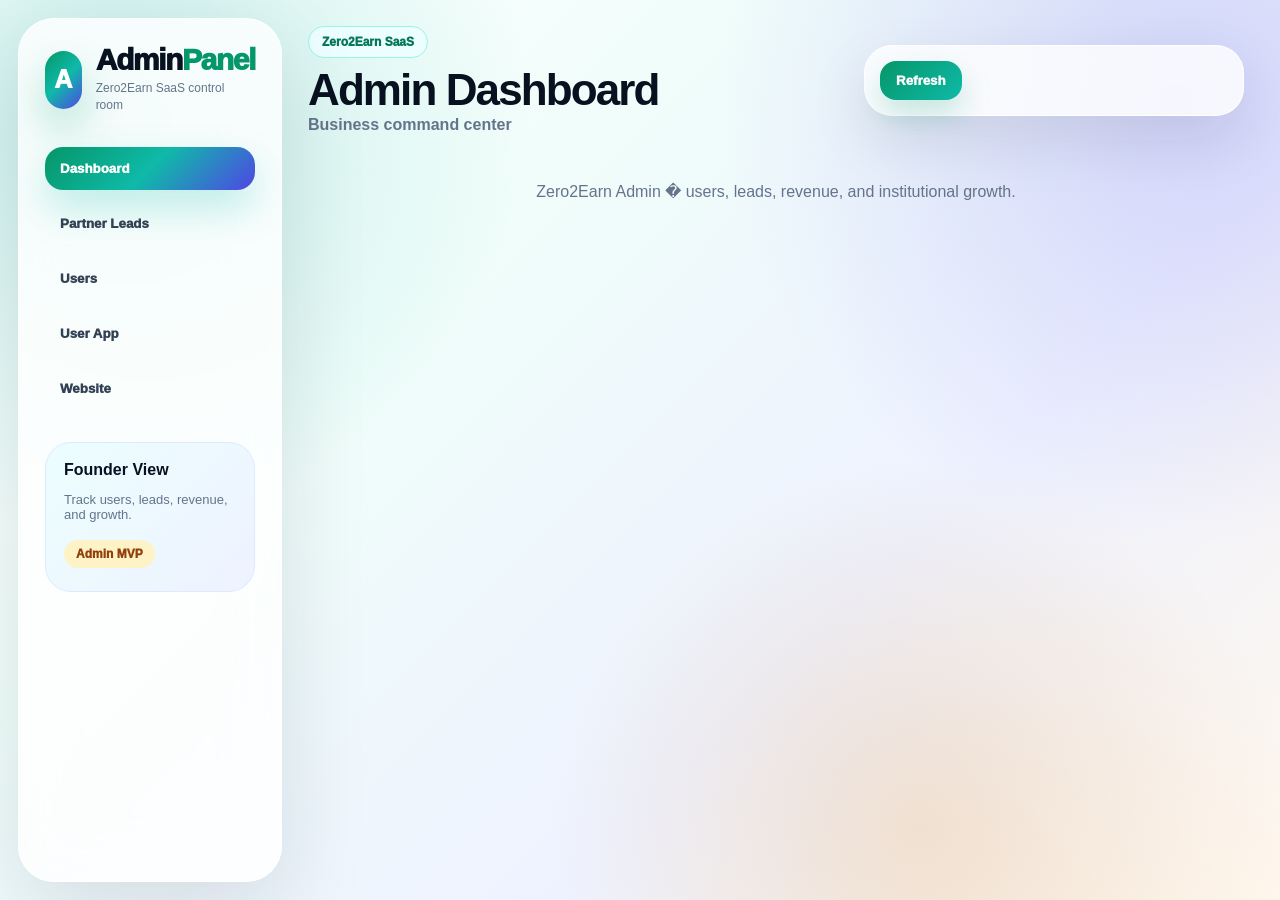
==== frontend/admin.html @ 35d56e68 "initial deploy" ====
<!DOCTYPE html>
<html>
<head>
<meta charset="UTF-8">
<title>Zero2Earn Admin</title>
<meta name="viewport" content="width=device-width, initial-scale=1.0">
<link rel="stylesheet" href="styles.css">
</head>
<body>

<div class="app">
  <aside class="sidebar">
    <div class="brand">
      <div class="brand-mark">A</div>
      <div>
        <div class="logo">Admin<span>Panel</span></div>
        <div class="tagline">Zero2Earn SaaS control room</div>
      </div>
    </div>

    <div class="nav">
      <button onclick="loadAdmin()" class="active">Dashboard</button>
      <button onclick="loadLeads()">Partner Leads</button>
      <button onclick="loadUsers()">Users</button>
      <button onclick="window.location.href='app.html'">User App</button>
      <button onclick="window.location.href='index.html'">Website</button>
    </div>

    <div class="sidebar-panel">
      <b>Founder View</b>
      <p class="small muted">Track users, leads, revenue, and growth.</p>
      <span class="badge gold">Admin MVP</span>
    </div>
  </aside>

  <main class="main">
    <div class="topbar">
      <div class="title">
        <span class="kicker">Zero2Earn SaaS</span>
        <h1 id="pageTitle">Admin Dashboard</h1>
        <p id="pageSub">Business command center</p>
      </div>

      <div class="auth-card">
        <button onclick="loadAdmin()">Refresh</button>
      </div>
    </div>

    <div id="content"></div>

    <footer>Zero2Earn Admin � users, leads, revenue, and institutional growth.</footer>
  </main>
</div>

<script>
const API = "http://127.0.0.1:8000";

function setContent(html){
  document.getElementById("content").innerHTML = html;
}

async function getJSON(path){
  const res = await fetch(API + path);
  return await res.json();
}

async function loadAdmin(){
  document.getElementById("pageTitle").innerText = "Admin Dashboard";
  document.getElementById("pageSub").innerText = "Business command center";

  const d = await getJSON("/api/admin/stats");

  setContent(`
    <section class="card hero">
      <div class="hero-content">
        <h2>Zero2Earn Growth Cockpit</h2>
        <p>Monitor users, applications, income, leads, and future SaaS revenue.</p>
        <span class="badge">Founder dashboard</span>
        <span class="badge blue">SaaS metrics</span>
        <span class="badge gold">Partner pipeline</span>
      </div>
    </section>

    <div class="grid">
      <div class="metric"><h2>${d.total_users}</h2><p>Total users</p></div>
      <div class="metric"><h2>${d.total_applications}</h2><p>Applications</p></div>
      <div class="metric"><h2>Rs.${d.total_income}</h2><p>User income tracked</p></div>
      <div class="metric"><h2>${d.partner_leads}</h2><p>Partner leads</p></div>
      <div class="metric"><h2>${d.pro_users}</h2><p>Pro users</p></div>
      <div class="metric"><h2>Rs.${d.monthly_revenue}</h2><p>Monthly revenue</p></div>
      <div class="grid">
  <div class="metric">
    <h2>Rs.${d.monthly_revenue}</h2>
    <p>MRR</p>
  </div>

  <div class="metric">
    <h2>${d.total_users > 0 ? Math.round(d.monthly_revenue / d.total_users) : 0}</h2>
    <p>ARPU</p>
  </div>

  <div class="metric">
    <h2>0%</h2>
    <p>Free → Pro Conversion</p>
  </div>
</div>

    <div class="card">
      <h2>Next Founder Actions</h2>
      <div class="item">1. Collect college/company leads from Partners page.</div>
      <div class="item">2. Convert early users into Pro plan after public launch.</div>
      <div class="item">3. Improve job matching to increase application success.</div>
      <div class="item">4. Add Razorpay after website + app deployment.</div>
    </div>
  `);
}

async function loadLeads(){
  document.getElementById("pageTitle").innerText = "Partner Leads";
  document.getElementById("pageSub").innerText = "College/company interest pipeline";

  const d = await getJSON("/api/admin/leads");

  let html = `
    <section class="card hero">
      <div class="hero-content">
        <h2>Partner Lead Pipeline</h2>
        <p>Colleges, companies, and training partners who showed interest.</p>
      </div>
    </section>

    <div class="card">
      <h2>Add Lead Manually</h2>
      <input id="leadName" placeholder="Name">
      <input id="leadEmail" placeholder="Email">
      <input id="leadOrg" placeholder="College / Company">
      <input id="leadType" placeholder="college/company/partner">
      <button onclick="saveLead()">Save Lead</button>
    </div>

    <div class="card">
      <h2>Leads</h2>
  `;

  if(!d.items || d.items.length === 0){
    html += `<p class="muted">No leads yet.</p>`;
  } else {
    d.items.forEach(l => {
      html += `
        <div class="item">
          <h3>${l.name}</h3>
          <p>${l.email}</p>
          <span class="badge">${l.organization}</span>
          <span class="badge blue">${l.lead_type}</span>
          <p class="muted">${l.created_at}</p>
        </div>
      `;
    });
  }

  html += `</div>`;
  setContent(html);
}

async function saveLead(){
  const form = new URLSearchParams();
  form.append("name", document.getElementById("leadName").value);
  form.append("email", document.getElementById("leadEmail").value);
  form.append("organization", document.getElementById("leadOrg").value);
  form.append("lead_type", document.getElementById("leadType").value || "partner");

  await fetch(API + "/api/admin/leads", {
    method:"POST",
    headers:{"Content-Type":"application/x-www-form-urlencoded"},
    body:form
  });

  loadLeads();
}

async function loadUsers(){
  document.getElementById("pageTitle").innerText = "Users";
  document.getElementById("pageSub").innerText = "Registered user base";

  const d = await getJSON("/api/admin/users");

  let html = `
    <section class="card hero">
      <div class="hero-content">
        <h2>User Base</h2>
        <p>People using Zero2Earn and their earning tracks.</p>
      </div>
    </section>

    <div class="card">
      <h2>Users</h2>
  `;

  if(!d.items || d.items.length === 0){
    html += `<p class="muted">No users found.</p>`;
  } else {
    d.items.forEach(u => {
      html += `
        <div class="item">
          <h3>${u.name || "User"}</h3>
          <p>${u.email || ""}</p>
          <span class="badge">ID: ${u.id}</span>
          <span class="badge blue">${u.track || "No track"}</span>
          <span class="badge gold">Goal Rs.${u.goal_daily || 0}</span>
        </div>
      `;
    });
  }

  html += `</div>`;
  setContent(html);
}

loadAdmin();
</script>
</body>
</html>
---- frontend/styles.css ----
*{box-sizing:border-box}

:root{
  --ink:#08111f;
  --muted:#64748b;
  --paper:#ffffff;
  --line:#e2e8f0;
  --emerald:#059669;
  --teal:#0fbaa8;
  --indigo:#4f46e5;
  --violet:#7c3aed;
  --amber:#d97706;
  --glass:rgba(255,255,255,.80);
  --shadow:0 30px 90px rgba(15,23,42,.12);
}

body{
  margin:0;
  font-family:Inter,Segoe UI,Arial,sans-serif;
  color:var(--ink);
  background:
    radial-gradient(circle at 8% 12%,rgba(15,186,168,.22),transparent 30%),
    radial-gradient(circle at 92% 10%,rgba(79,70,229,.18),transparent 32%),
    radial-gradient(circle at 72% 92%,rgba(217,119,6,.16),transparent 30%),
    linear-gradient(135deg,#ffffff,#f0fdfa,#eef2ff,#fff7ed);
  min-height:100vh;
}

a{text-decoration:none}

button,.primary-btn,.secondary-btn,.nav-cta{
  border:0;
  padding:12px 16px;
  border-radius:16px;
  color:white;
  background:linear-gradient(135deg,var(--emerald),var(--teal));
  font-weight:950;
  cursor:pointer;
  box-shadow:0 14px 30px rgba(5,150,105,.22);
  display:inline-block;
}

button.secondary,.secondary-btn{
  background:linear-gradient(135deg,var(--indigo),var(--violet));
}

button.soft{
  background:#eef2ff;
  color:var(--indigo);
  box-shadow:none;
}

input,textarea{
  padding:12px 14px;
  border-radius:16px;
  border:1px solid #cbd5e1;
  background:#fff;
  color:var(--ink);
  margin:5px;
  outline:none;
  font-family:inherit;
}

textarea{width:100%;min-height:230px;resize:vertical}

input:focus,textarea:focus{
  border-color:var(--teal);
  box-shadow:0 0 0 5px rgba(15,186,168,.13);
}

.brand{
  display:flex;
  gap:14px;
  align-items:center;
}

.brand-mark{
  width:58px;
  height:58px;
  border-radius:21px;
  background:linear-gradient(135deg,var(--emerald),var(--teal),var(--indigo));
  color:white;
  display:flex;
  align-items:center;
  justify-content:center;
  font-weight:950;
  font-size:25px;
  box-shadow:0 20px 42px rgba(5,150,105,.28);
}

.logo{
  font-size:30px;
  font-weight:950;
  letter-spacing:-1.4px;
  line-height:1;
}

.logo span{color:var(--emerald)}

.tagline{
  color:var(--muted);
  font-size:12px;
  line-height:1.45;
  margin-top:5px;
}

.card{
  background:var(--glass);
  border:1px solid rgba(255,255,255,.95);
  border-radius:34px;
  padding:28px;
  margin-bottom:22px;
  box-shadow:var(--shadow);
  backdrop-filter:blur(24px);
}

.hero{
  position:relative;
  overflow:hidden;
  min-height:245px;
  background:
    radial-gradient(circle at 86% 20%,rgba(79,70,229,.20),transparent 30%),
    radial-gradient(circle at 14% 18%,rgba(15,186,168,.22),transparent 30%),
    linear-gradient(135deg,#ffffff,#ecfeff,#eef2ff);
}

.hero-content{position:relative;z-index:2;max-width:830px}

.hero h2,.landing-hero h1{
  margin:0 0 10px;
  font-size:48px;
  letter-spacing:-2px;
  line-height:1.05;
}

.hero p,.landing-hero p{
  color:var(--muted);
  line-height:1.65;
  font-size:17px;
}

.grid{
  display:grid;
  grid-template-columns:repeat(auto-fit,minmax(235px,1fr));
  gap:20px;
}

.metric{
  position:relative;
  overflow:hidden;
  padding:24px;
  border-radius:30px;
  background:linear-gradient(135deg,#ffffff,#f8fafc);
  border:1px solid var(--line);
  box-shadow:0 18px 44px rgba(15,23,42,.08);
}

.metric h2{
  margin:0;
  font-size:38px;
  color:var(--emerald);
}

.metric p{
  margin:7px 0 0;
  color:var(--muted);
  font-weight:850;
}

.item,.job-card{
  border-radius:28px;
  padding:21px;
  margin:14px 0;
  background:#fff;
  border:1px solid var(--line);
  box-shadow:0 15px 38px rgba(15,23,42,.06);
}

.badge{
  display:inline-flex;
  padding:7px 12px;
  border-radius:999px;
  background:#dcfce7;
  color:#166534;
  font-size:12px;
  font-weight:950;
  margin:5px 5px 5px 0;
}

.badge.red{background:#fee2e2;color:#991b1b}
.badge.blue{background:#dbeafe;color:#1d4ed8}
.badge.gold{background:#fef3c7;color:#92400e}
.badge.purple{background:#ede9fe;color:#5b21b6}

.row{display:flex;gap:10px;flex-wrap:wrap;align-items:center}
.muted{color:var(--muted)}
.small{font-size:13px}
.hidden{display:none}

/* Landing */
.landing-nav{
  max-width:1180px;
  margin:20px auto;
  padding:18px 22px;
  display:flex;
  align-items:center;
  justify-content:space-between;
}

.landing-hero{
  max-width:1180px;
  margin:30px auto;
  padding:60px;
  display:grid;
  grid-template-columns:1.3fr .7fr;
  gap:30px;
  align-items:center;
}

.kicker{
  display:inline-flex;
  padding:8px 13px;
  border-radius:999px;
  background:#ecfeff;
  color:#047857;
  border:1px solid #99f6e4;
  font-size:12px;
  font-weight:950;
}

.hero-actions{display:flex;gap:12px;flex-wrap:wrap;margin-top:22px}

.hero-panel,.mini-card{
  background:var(--glass);
  border:1px solid rgba(255,255,255,.95);
  box-shadow:var(--shadow);
  border-radius:30px;
  padding:24px;
}

.mini-card{
  margin:12px 0;
  display:flex;
  justify-content:space-between;
}

/* App */
.app{
  display:grid;
  grid-template-columns:300px 1fr;
  min-height:100vh;
}

.sidebar{
  margin:18px;
  padding:26px;
  border-radius:36px;
  background:var(--glass);
  border:1px solid rgba(255,255,255,.9);
  box-shadow:var(--shadow);
  backdrop-filter:blur(26px);
  position:sticky;
  top:18px;
  height:calc(100vh - 36px);
  overflow:auto;
}

.nav{margin-top:26px}

.nav button{
  width:100%;
  margin:6px 0;
  padding:14px 15px;
  border-radius:18px;
  background:transparent;
  color:#334155;
  text-align:left;
  box-shadow:none;
}

.nav button:hover{
  background:#f1f5f9;
  color:#111827;
}

.nav button.active{
  color:white;
  background:linear-gradient(135deg,var(--emerald),var(--teal),var(--indigo));
  box-shadow:0 18px 38px rgba(15,186,168,.25);
}

.sidebar-panel{
  margin-top:26px;
  padding:18px;
  border-radius:26px;
  background:linear-gradient(135deg,#ecfeff,#eef2ff);
  border:1px solid #dbeafe;
}

.main{padding:26px 36px 50px 8px}

.topbar{
  min-height:94px;
  display:flex;
  align-items:center;
  justify-content:space-between;
  gap:22px;
  margin-bottom:20px;
}

.title h1{
  margin:10px 0 4px;
  font-size:44px;
  line-height:1;
  letter-spacing:-1.9px;
}

.title p{margin:0;color:var(--muted);font-weight:650}

.auth-card{
  min-width:380px;
  padding:15px;
  border-radius:28px;
  background:var(--glass);
  border:1px solid rgba(255,255,255,.95);
  box-shadow:0 24px 60px rgba(15,23,42,.10);
  backdrop-filter:blur(24px);
}

.auth-card.hidden{display:none}

.job-card{
  display:grid;
  grid-template-columns:1fr auto;
  gap:16px;
  align-items:center;
}

.job-title{
  font-size:21px;
  font-weight:950;
}

.job-company{
  color:var(--muted);
  margin:6px 0 10px;
  font-weight:700;
}

.progress{
  width:100%;
  height:18px;
  border-radius:999px;
  overflow:hidden;
  background:#e2e8f0;
  margin:13px 0;
}

.progress-inner{
  height:100%;
  background:linear-gradient(90deg,#ef4444,#f59e0b,#22c55e);
}

.resume-score{
  display:flex;
  align-items:center;
  justify-content:center;
  width:160px;
  height:160px;
  border-radius:50%;
  margin:auto;
  background:radial-gradient(circle,#ffffff 56%,transparent 58%), conic-gradient(var(--emerald) 0deg,var(--teal) 270deg,#e2e8f0 270deg);
  color:var(--emerald);
  font-size:34px;
  font-weight:950;
}

.resume-headline{
  color:#047857;
  font-size:27px;
  line-height:1.2;
  font-weight:950;
}

.command-grid{
  display:grid;
  grid-template-columns:1.25fr .75fr;
  gap:20px;
}

.timeline{position:relative;padding-left:28px}
.timeline:before{
  content:"";
  position:absolute;
  left:8px;top:8px;bottom:8px;width:3px;
  background:linear-gradient(var(--emerald),var(--indigo));
}
.step{
  position:relative;
  padding:16px 18px;
  margin:13px 0;
  border-radius:22px;
  background:#fff;
  border:1px solid var(--line);
}
.step:before{
  content:"";
  position:absolute;
  left:-25px;top:22px;
  width:13px;height:13px;border-radius:50%;
  background:var(--emerald);
}

.automation-panel{
  display:grid;
  grid-template-columns:repeat(auto-fit,minmax(250px,1fr));
  gap:18px;
}

.signal{
  border-radius:28px;
  padding:22px;
  background:#fff;
  border:1px solid var(--line);
  box-shadow:0 14px 34px rgba(15,23,42,.06);
}

.signal-number{
  font-size:34px;
  font-weight:950;
  color:var(--indigo);
}

.scorebar{
  height:13px;
  background:#e2e8f0;
  border-radius:999px;
  overflow:hidden;
  margin-top:10px;
}

.scorebar div{
  height:100%;
  background:linear-gradient(90deg,var(--emerald),var(--teal),var(--indigo));
}

.section{
  max-width:1180px;
  margin:70px auto;
  padding:0 24px;
}

footer{
  padding:28px;
  text-align:center;
  color:var(--muted);
}

@media(max-width:1050px){
  .app,.landing-hero{display:block}
  .sidebar{position:relative;height:auto;margin:12px}
  .main{padding:14px}
  .topbar{display:block}
  .auth-card{min-width:auto;margin-top:14px}
  .job-card,.command-grid{grid-template-columns:1fr}
  .landing-nav{display:block}
}
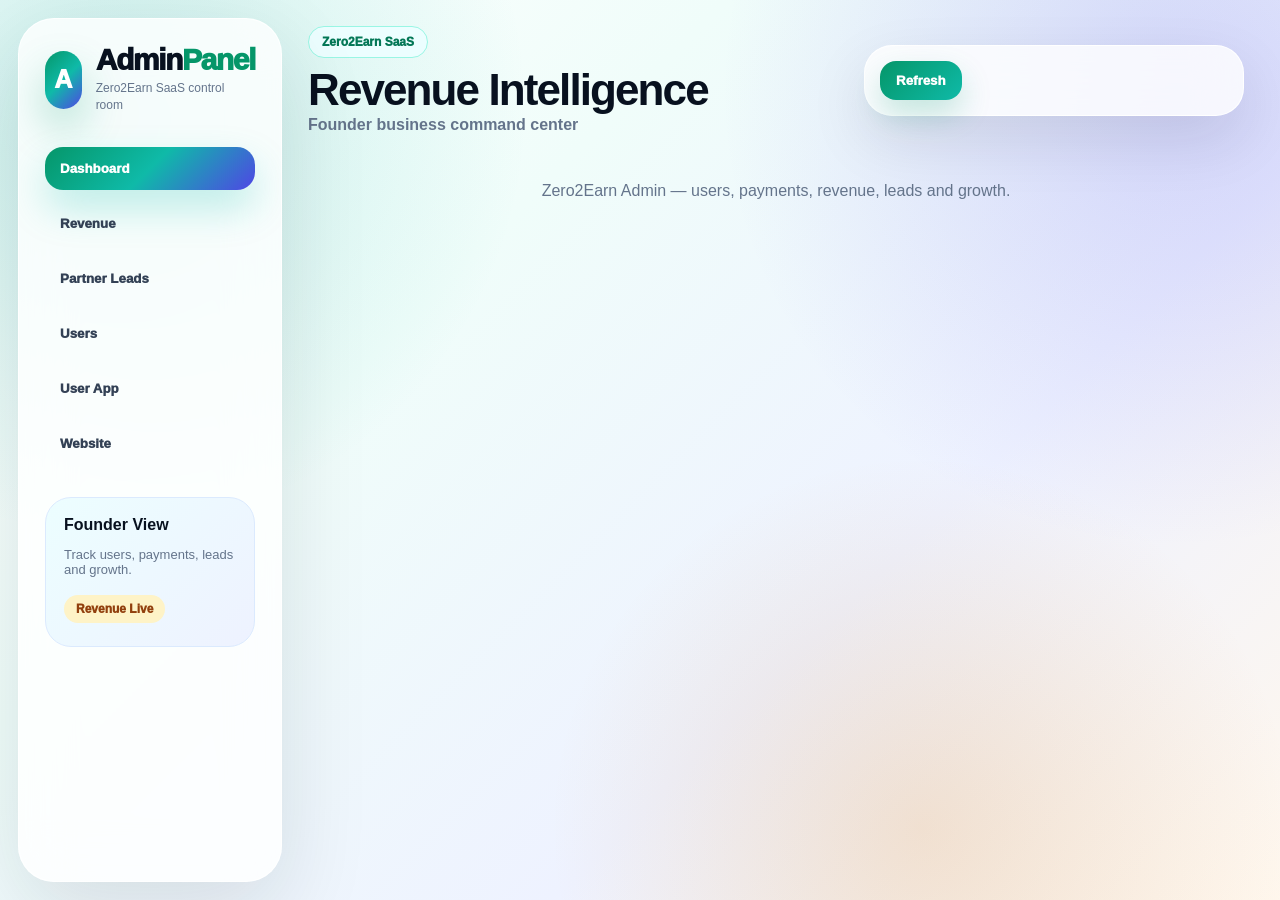
==== commit 52d62f2e: "restore premium ui with revenue dashboard" ====
--- a/frontend/admin.html
+++ b/frontend/admin.html
@@ -4,7 +4,7 @@
 <meta charset="UTF-8">
 <title>Zero2Earn Admin</title>
 <meta name="viewport" content="width=device-width, initial-scale=1.0">
-<link rel="stylesheet" href="styles.css">
+<link rel="stylesheet" href="./styles.css">
 </head>
 <body>
 
@@ -20,6 +20,7 @@
 
     <div class="nav">
       <button onclick="loadAdmin()" class="active">Dashboard</button>
+      <button onclick="loadRevenue()">Revenue</button>
       <button onclick="loadLeads()">Partner Leads</button>
       <button onclick="loadUsers()">Users</button>
       <button onclick="window.location.href='app.html'">User App</button>
@@ -28,8 +29,8 @@
 
     <div class="sidebar-panel">
       <b>Founder View</b>
-      <p class="small muted">Track users, leads, revenue, and growth.</p>
-      <span class="badge gold">Admin MVP</span>
+      <p class="small muted">Track users, payments, leads and growth.</p>
+      <span class="badge gold">Revenue Live</span>
     </div>
   </aside>
 
@@ -48,12 +49,12 @@
 
     <div id="content"></div>
 
-    <footer>Zero2Earn Admin � users, leads, revenue, and institutional growth.</footer>
+    <footer>Zero2Earn Admin — users, payments, revenue, leads and growth.</footer>
   </main>
 </div>
 
 <script>
-const API = "http://127.0.0.1:8000";
+const API = "https://zero2earn.onrender.com";
 
 function setContent(html){
   document.getElementById("content").innerHTML = html;
@@ -65,8 +66,8 @@
 }
 
 async function loadAdmin(){
-  document.getElementById("pageTitle").innerText = "Admin Dashboard";
-  document.getElementById("pageSub").innerText = "Business command center";
+  document.getElementById("pageTitle").innerText = "Revenue Intelligence";
+  document.getElementById("pageSub").innerText = "Founder business command center";
 
   const d = await getJSON("/api/admin/stats");
 
@@ -74,45 +75,68 @@
     <section class="card hero">
       <div class="hero-content">
         <h2>Zero2Earn Growth Cockpit</h2>
-        <p>Monitor users, applications, income, leads, and future SaaS revenue.</p>
+        <p>Monitor users, Pro conversion, payments, applications and partner pipeline.</p>
         <span class="badge">Founder dashboard</span>
         <span class="badge blue">SaaS metrics</span>
-        <span class="badge gold">Partner pipeline</span>
+        <span class="badge gold">Revenue live</span>
       </div>
     </section>
 
     <div class="grid">
       <div class="metric"><h2>${d.total_users}</h2><p>Total users</p></div>
-      <div class="metric"><h2>${d.total_applications}</h2><p>Applications</p></div>
-      <div class="metric"><h2>Rs.${d.total_income}</h2><p>User income tracked</p></div>
+      <div class="metric"><h2>${d.pro_users}</h2><p>Pro users</p></div>
+      <div class="metric"><h2>Rs.${d.mrr}</h2><p>MRR</p></div>
+      <div class="metric"><h2>Rs.${d.arpu}</h2><p>ARPU</p></div>
+      <div class="metric"><h2>${d.conversion_rate}%</h2><p>Free → Pro</p></div>
       <div class="metric"><h2>${d.partner_leads}</h2><p>Partner leads</p></div>
-      <div class="metric"><h2>${d.pro_users}</h2><p>Pro users</p></div>
-      <div class="metric"><h2>Rs.${d.monthly_revenue}</h2><p>Monthly revenue</p></div>
-      <div class="grid">
-  <div class="metric">
-    <h2>Rs.${d.monthly_revenue}</h2>
-    <p>MRR</p>
-  </div>
-
-  <div class="metric">
-    <h2>${d.total_users > 0 ? Math.round(d.monthly_revenue / d.total_users) : 0}</h2>
-    <p>ARPU</p>
-  </div>
-
-  <div class="metric">
-    <h2>0%</h2>
-    <p>Free → Pro Conversion</p>
-  </div>
-</div>
-
-    <div class="card">
-      <h2>Next Founder Actions</h2>
-      <div class="item">1. Collect college/company leads from Partners page.</div>
-      <div class="item">2. Convert early users into Pro plan after public launch.</div>
-      <div class="item">3. Improve job matching to increase application success.</div>
-      <div class="item">4. Add Razorpay after website + app deployment.</div>
+    </div>
+
+    <div class="card">
+      <h2>Founder Actions</h2>
+      <div class="item">1. Push 50 beta users through Resume First.</div>
+      <div class="item">2. Convert serious users to Pro at Rs.499/month.</div>
+      <div class="item">3. Contact colleges and companies from Partner Leads.</div>
+      <div class="item">4. Improve jobs matching based on resume keywords.</div>
     </div>
   `);
+}
+
+async function loadRevenue(){
+  document.getElementById("pageTitle").innerText = "Revenue";
+  document.getElementById("pageSub").innerText = "Payments and Pro unlocks";
+
+  const d = await getJSON("/api/admin/payments");
+
+  let html = `
+    <section class="card hero">
+      <div class="hero-content">
+        <h2>Payment Ledger</h2>
+        <p>Track Razorpay orders, paid users and revenue movement.</p>
+      </div>
+    </section>
+
+    <div class="card">
+      <h2>Payments</h2>
+  `;
+
+  if(!d.items || d.items.length === 0){
+    html += `<p class="muted">No payments yet.</p>`;
+  } else {
+    d.items.forEach(p => {
+      html += `
+        <div class="item">
+          <h3>Rs.${p.amount_rupees}</h3>
+          <span class="badge">${p.status}</span>
+          <span class="badge blue">User ${p.user_id}</span>
+          <p class="muted">${p.razorpay_order_id || ""}</p>
+          <p class="muted">${p.razorpay_payment_id || ""}</p>
+        </div>
+      `;
+    });
+  }
+
+  html += `</div>`;
+  setContent(html);
 }
 
 async function loadLeads(){
@@ -125,18 +149,9 @@
     <section class="card hero">
       <div class="hero-content">
         <h2>Partner Lead Pipeline</h2>
-        <p>Colleges, companies, and training partners who showed interest.</p>
-      </div>
-    </section>
-
-    <div class="card">
-      <h2>Add Lead Manually</h2>
-      <input id="leadName" placeholder="Name">
-      <input id="leadEmail" placeholder="Email">
-      <input id="leadOrg" placeholder="College / Company">
-      <input id="leadType" placeholder="college/company/partner">
-      <button onclick="saveLead()">Save Lead</button>
-    </div>
+        <p>Colleges, companies and training partners who showed interest.</p>
+      </div>
+    </section>
 
     <div class="card">
       <h2>Leads</h2>
@@ -162,22 +177,6 @@
   setContent(html);
 }
 
-async function saveLead(){
-  const form = new URLSearchParams();
-  form.append("name", document.getElementById("leadName").value);
-  form.append("email", document.getElementById("leadEmail").value);
-  form.append("organization", document.getElementById("leadOrg").value);
-  form.append("lead_type", document.getElementById("leadType").value || "partner");
-
-  await fetch(API + "/api/admin/leads", {
-    method:"POST",
-    headers:{"Content-Type":"application/x-www-form-urlencoded"},
-    body:form
-  });
-
-  loadLeads();
-}
-
 async function loadUsers(){
   document.getElementById("pageTitle").innerText = "Users";
   document.getElementById("pageSub").innerText = "Registered user base";
@@ -206,7 +205,7 @@
           <p>${u.email || ""}</p>
           <span class="badge">ID: ${u.id}</span>
           <span class="badge blue">${u.track || "No track"}</span>
-          <span class="badge gold">Goal Rs.${u.goal_daily || 0}</span>
+          <span class="badge gold">${u.plan || "free"}</span>
         </div>
       `;
     });
